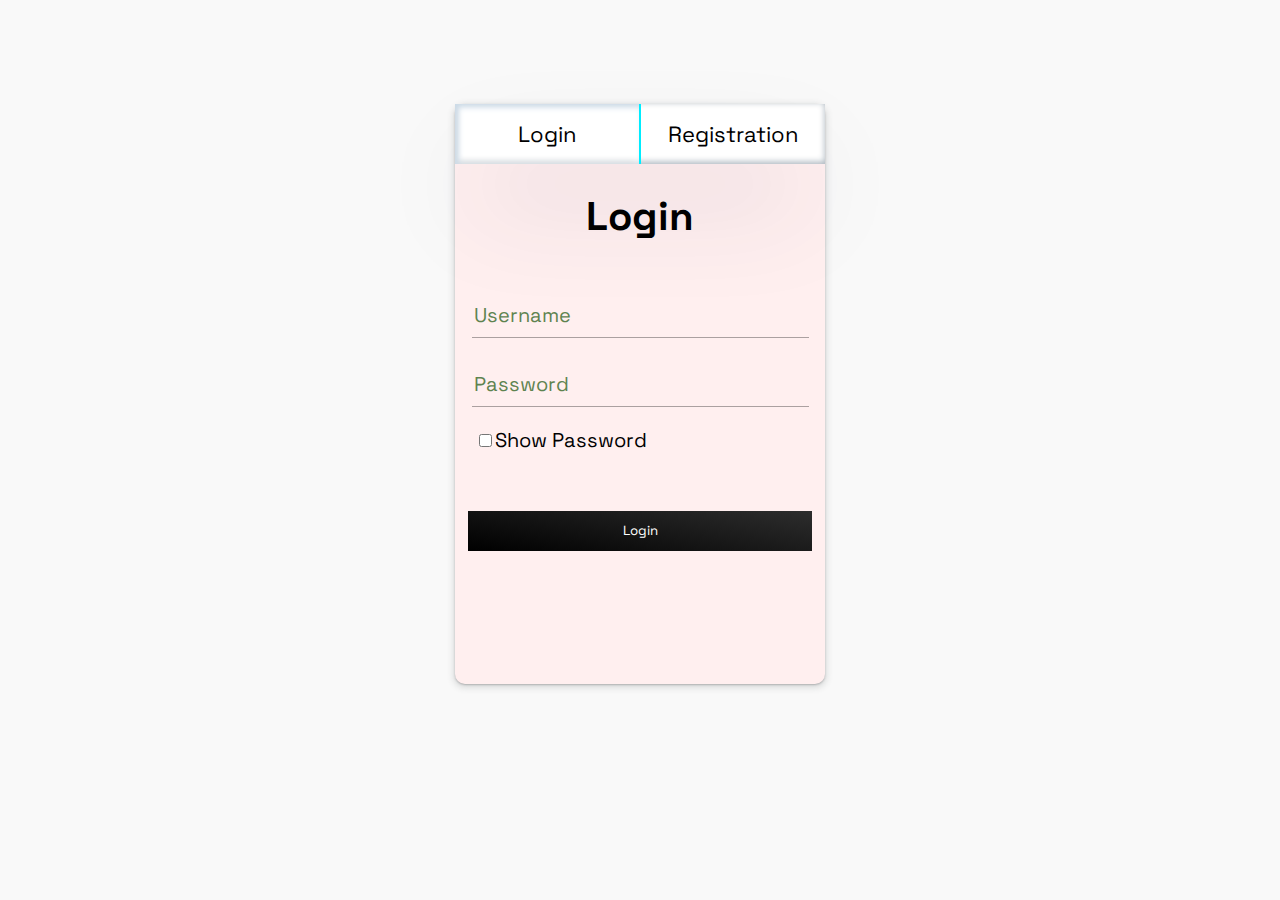
==== index.html @ 95ec0323 "create-web.site" ====
<!DOCTYPE html>
<html lang="en">
<head>
   <link rel="manifest" href="manifest.json" />
<link href="32.png" rel="icon shortcut" sizes="3232" />
<link href="192.png" rel="apple-touch-icon" />
   <link rel="stylesheet" href="https://cdnjs.cloudflare.com/ajax/libs/font-awesome/4.7.0/css/font-awesome.min.css">
   <link rel="preconnect" href="https://fonts.googleapis.com">
<link rel="preconnect" href="https://fonts.gstatic.com" crossorigin>
<link href="https://fonts.googleapis.com/css2?family=Space+Grotesk&display=swap" rel="stylesheet">
  <meta charset="UTF-8">
  <meta http-equiv="X-UA-Compatible" content="IE=Edge">
  <meta name="viewport" content="width=device-width, initial-scale=1">

  <title>Create-Web.stie</title>
  
  <!-- HTML -->
  

  <!-- Custom Styles -->
  <link rel="stylesheet" href="style.css">
</head>

<body>
   <br/><br/><br/><br/>
   <center>
 <section class="logbox">
   <div class="btnbox">
    <button id="logbtn1" onclick="login()" class="logbtn b1 active">Login</button>
    <button id="logbtn2" onclick="regst()" class="logbtn b2">Registration</button>
   </div> 
   <div class="ani" id="login">
   <h1>Login</h1>   
   <!-- log in---->
 <form action="login.php" method="POST">
    
  <label class="label" for="username"></label><br>
  
  <input class="input" type="text" name="username" id="username" placeholder="Username" value=""  required/> <br><br> 
<label for="password"></label>
<input placeholder="Password" class="input" type="password" name="password" id="password" value="" required/>
<br>
<div class="flot">
<input class="chek" type="checkbox" onclick="myFunction()">Show Password
</div>
<br><br>
<br><br>
<button class="btn" type="submit">Login</button>
    
    
    
 </form>
   </div>
  <!-- singup --->
  <div class="reg ani" id="reg">
     <form action="regdata.php" method="POST">
     <h1>Registration</h1>
<label for="email"></label>
<input class="input" placeholder="Email" type="email" name="email" id="email" value=""  required/>
<br>

  <label class="label" for="username"></label><br>
  
  <input class="input" type="text" name="username" id="username" placeholder="Username" value=""  required/>     
<br/><br/>
<label for="password"></label>
<input placeholder="Password" class="input" type="password" name="password" id="passwordn" value="" required/><br><br>
<label for="password"></label>
<input placeholder="Confirm Password" class="input ai" type="password" name="password" id="passwordc" value="" required />
 <br><br>
 
 <div id="error" class="error">
    <i class="fa fa-exclamation-circle" style="font-size:36px; color: red;"></i> Password Is Not Mach
 </div>
 <div id="none" class="none">
   <!-- web Function-->
      <input name="folder" class="box" placeholder="Enter Your link name" type="text"><br /><br />
      <button onclick="data()" class="btn" type="submit">Create</button>
<!------------------->    
    
    

  </div>
  
   
     </form>   
  </div>
   
   
 </section>
    </center>

 
 
 
 
 
 
 
 
  <!-- Project -->
  <script src="main.js"></script>
</body>
</html>
---- style.css ----
@import url('https://fonts.googleapis.com/css2?family=Jost&family=Space+Grotesk&display=swap');


body {
    font-size: 15pt;
    margin: 0;
    background-color: #F9F9F9;
   font-family: 'Space Grotesk', sans-serif; 
}
.logbox{
   height: 580px;
   width: 370px;
   background-color: #FFEFEF;
   border-radius: 10px;
   box-shadow: rgba(60, 64, 67, 0.3) 0px 1px 2px 0px, rgba(60, 64, 67, 0.15) 0px 2px 6px 2px;
}
.logbox .btnbox{
   height: 60px;
   width: 100%;
   background-color: #FFFFFF;
   box-shadow: rgba(50, 50, 93, 0.25) 0px 50px 100px -20px, rgba(0, 0, 0, 0.3) 0px 30px 60px -30px, rgba(10, 37, 64, 0.35) 0px -2px 6px 0px inset;
}
.logbox .btnbox .logbtn{
   height: 60px;
   width: 50%;
   float: left;
   background-color: #FFFFFF00;
   border-top: none;
   border-bottom: none;
   font-size: 22px;
   font-family: 'Space Grotesk', sans-serif;
}
.logbtn:active{
   box-shadow: rgb(204, 219, 232) 3px 3px 6px 0px inset, rgba(255, 255, 255, 0.5) -3px -3px 6px 1px inset;
}
.active{
   box-shadow: rgb(204, 219, 232) 3px 3px 6px 0px inset, rgba(255, 255, 255, 0.5) -3px -3px 6px 1px inset;
}
.b1{
   border-left: none;
   border-right: 0.5px solid #00EDFF;

}
.b2{
   border-right: none;
   border-left: 0.5px solid #00EDFF;

}
.input{
  transition: ease 0.4s all;
   height: 40px;
   width: 90%;
   background-color: #FFFFFF00;
   outline:none;
   font-size: 20px;
   border-top: none;
   border-left: none;
   border-right: none;
   border-bottom: 1px solid #00000054;
}
.input:hover{
   border-bottom: 3px solid #139D00;
   border-inline-width: 100px;
   box-shadow: 0 0 200px 0 #0000000F;
}
.input::placeholder{
   color: #5E834F;
     font-family: 'Space Grotesk', sans-serif; 
 
}
.show{
   position: relative;
   top: 2px;
   right: 70px;
}
.flot{
   float: left;
   margin: 20px;
}
.chek{
  accent-color: #FF0000;
  font-size: 30px;
  background-color: #FF0000;
 
}
.btn{
   height: 40px;
   outline: none;
   width: 93%;
   border:none;
   background-color: black;
   background-image: linear-gradient(190deg, #2D2D2D,#000000);
   color: white;
     font-family: 'Space Grotesk', sans-serif; 

}
.reg{
   display: none;
}
.none{
   display: none;
}
.error{
   display: none;
   background-color: #FF00004F;
   width: 300px;
   padding: 14px;
   color: #FF0000;
   border-left: 8px solid red;
}
.ani{
   animation: nahid 0.2s;
}
@keyframes nahid{ 
   from{
      transform: rotateZ(0deg);
   }
   to{
       transform: rotateZ(360deg);
     
   }
}
.link{
   background-color: #FFFFFF4D;
   color: white;
      font-family: 'Space Grotesk', sans-serif; 

}
.hedin{
   color: coral;
}
.linkbox{
   height: 100px;
   width: 90%;
   background-color: #979CDC;
   box-shadow: 0 0 2px 0 black;
   border-radius: 2px;
}

.wel{
  color: #FFFFFF;
 
  font-size: 25px;
}
.box{
   font-family: 'Jost', sans-serif;
   height: 30px;
   width: 95%;
   background-color: #FFFFFF00;
   border: 0.2px solid black;
   outline: none;
   transition:all 0.4s ease;
   color: #133CFF;
   border-radius: 10px;
}
.box:hover{
     border: none;
     text-align: center;
}
.box1{
   height: 170px;
}
.loadbg{
   display: none;
   position: fixed;
   right: 0;
   padding: 70px;
   background-color: #E0E0E0;
   height: 100px;
   width: 100px;
    animation:  load 0.3s; 

}
.load{
  
   height: 100px;
   width: 100px;
   border-top: 5px solid #1529FF;
   border-left: 5px solid #1529FF;
   border-right: 5px solid #1529FF;
   border-radius: 100px;
   border-bottom: 5px solid #1529FF00;
}
@keyframes load{
   from{
     width: 0;
   }
   to{width: 100px;}
}
.gif1{
   height: 100%;
   width: 100%;
   
}
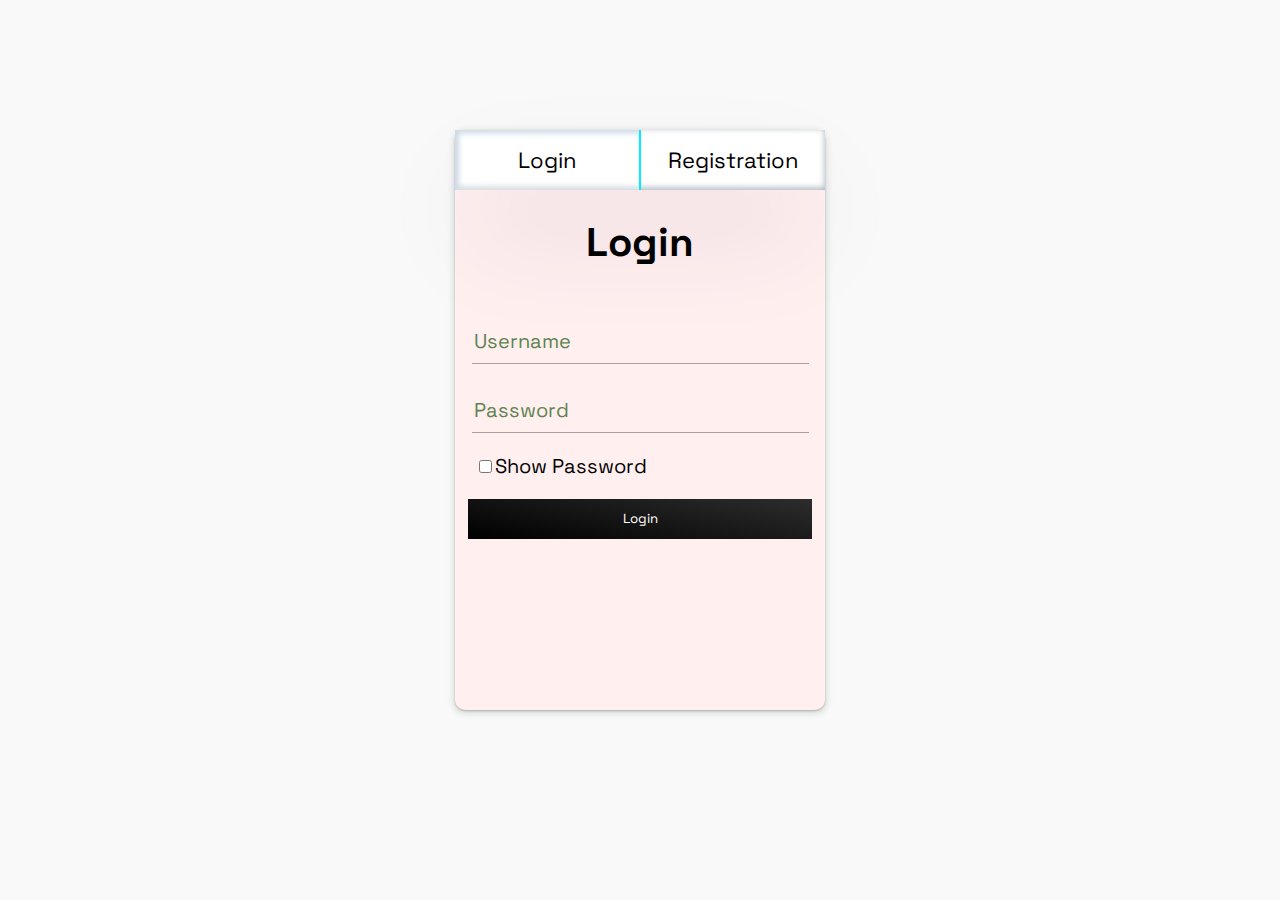
==== commit a0bab1ee: "create-web.site" ====
--- a/index.html
+++ b/index.html
@@ -1,6 +1,9 @@
 <!DOCTYPE html>
 <html lang="en">
 <head>
+ <link rel="shortcut icon" type="image/x-icon" href="fav.png"> 
+<link rel="stylesheet" href="mobile.css">
+  <link rel="stylesheet" href="node.css">
    <link rel="manifest" href="manifest.json" />
 <link href="32.png" rel="icon shortcut" sizes="3232" />
 <link href="192.png" rel="apple-touch-icon" />
@@ -22,7 +25,16 @@
 </head>
 
 <body>
-   <br/><br/><br/><br/>
+   <!--- password strong -->
+   
+<div id="message">
+  <n id="letter" class="invalid">A <b>lowercase</b> letter</n><br>
+  <n id="capital" class="invalid">A <b>capital (uppercase)</b> letter</n><br>
+  <n id="number" class="invalid">A <b>number</b></n><br>
+  <n id="length" class="invalid">Minimum <b>8 characters</b></n>
+</div>
+	<br><br><br><br><br>
+   <!---/------------/---->
    <center>
  <section class="logbox">
    <div class="btnbox">
@@ -43,8 +55,7 @@
 <div class="flot">
 <input class="chek" type="checkbox" onclick="myFunction()">Show Password
 </div>
-<br><br>
-<br><br>
+
 <button class="btn" type="submit">Login</button>
     
     
@@ -64,7 +75,7 @@
   <input class="input" type="text" name="username" id="username" placeholder="Username" value=""  required/>     
 <br/><br/>
 <label for="password"></label>
-<input placeholder="Password" class="input" type="password" name="password" id="passwordn" value="" required/><br><br>
+<input placeholder="Password" class="input" type="password" name="password" id="passwordn" value="" pattern="(?=.*\d)(?=.*[a-z])(?=.*[A-Z]).{8,}" title="Must contain at least one number and one uppercase and lowercase letter, and at least 8 or more characters" required/><br><br>
 <label for="password"></label>
 <input placeholder="Confirm Password" class="input ai" type="password" name="password" id="passwordc" value="" required />
  <br><br>
@@ -74,8 +85,7 @@
  </div>
  <div id="none" class="none">
    <!-- web Function-->
-      <input name="folder" class="box" placeholder="Enter Your link name" type="text"><br /><br />
-      <button onclick="data()" class="btn" type="submit">Create</button>
+      <button onclick="data()" class="btn" type="submit">Registration</button>
 <!------------------->    
     
     
--- a/node.css
+++ b/node.css
@@ -0,0 +1,49 @@
+/* Style all input fields */
+input:hover {
+  border-radius: 10px;
+}
+
+#message {
+  display: none;
+  left: 32%;
+  background: #f1f1f1;
+  color: #000;
+ position: absolute;
+ top: 0;
+ width: 330px;
+ padding: 10px;
+}
+
+#message n {
+ padding: 0px 35px;
+  font-size: 18px;
+}
+
+/* Add a green text color and a checkmark when the requirements are right */
+.valid {
+  color: green;
+}
+
+.valid:before {
+  position: relative;
+  left: -5px;
+  content: "✔";
+}
+
+/* Add a red text color and an "x" when the requirements are wrong */
+.invalid {
+  color: red;
+}
+
+.invalid:before {
+  position: relative;
+  left: -5px;
+  content: "✖";
+}
+
+ 
+@media only screen and (max-width: 600px) {
+ #message{
+   left: 6%;
+ }
+}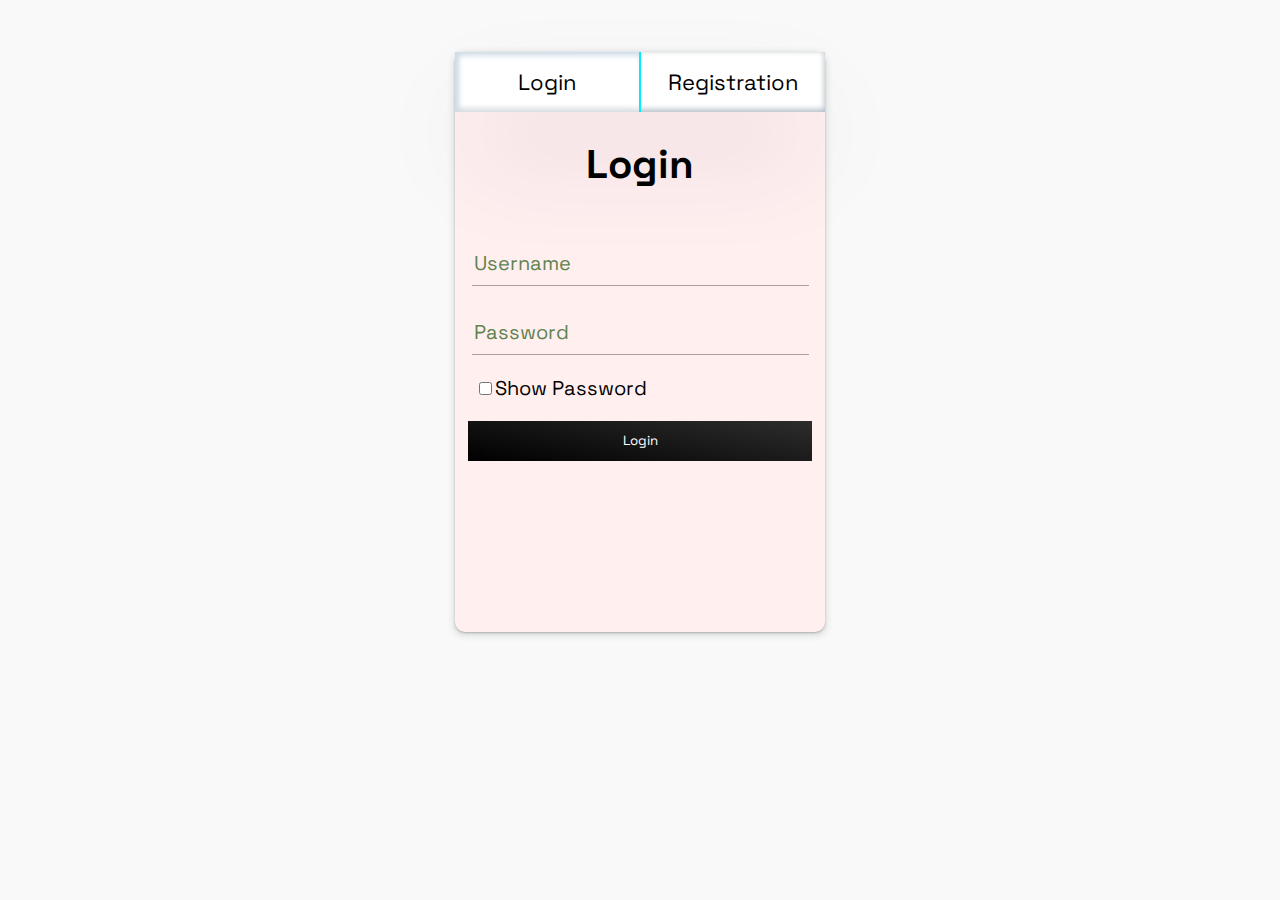
==== commit 8ad4db26: "create-web.site" ====
--- a/index.html
+++ b/index.html
@@ -33,7 +33,7 @@
   <n id="number" class="invalid">A <b>number</b></n><br>
   <n id="length" class="invalid">Minimum <b>8 characters</b></n>
 </div>
-	<br><br><br><br><br>
+	<br><br>
    <!---/------------/---->
    <center>
  <section class="logbox">
@@ -100,7 +100,8 @@
  </section>
     </center>
 
- 
+ 	<br><br><br>
+
  
  
  
@@ -110,5 +111,7 @@
  
   <!-- Project -->
   <script src="main.js"></script>
+ 
+
 </body>
 </html>--- a/style.css
+++ b/style.css
@@ -189,7 +189,7 @@
    to{width: 100px;}
 }
 .gif1{
-   height: 100%;
-   width: 100%;
+   height: 200px;
+   width: 250px;
    
 }